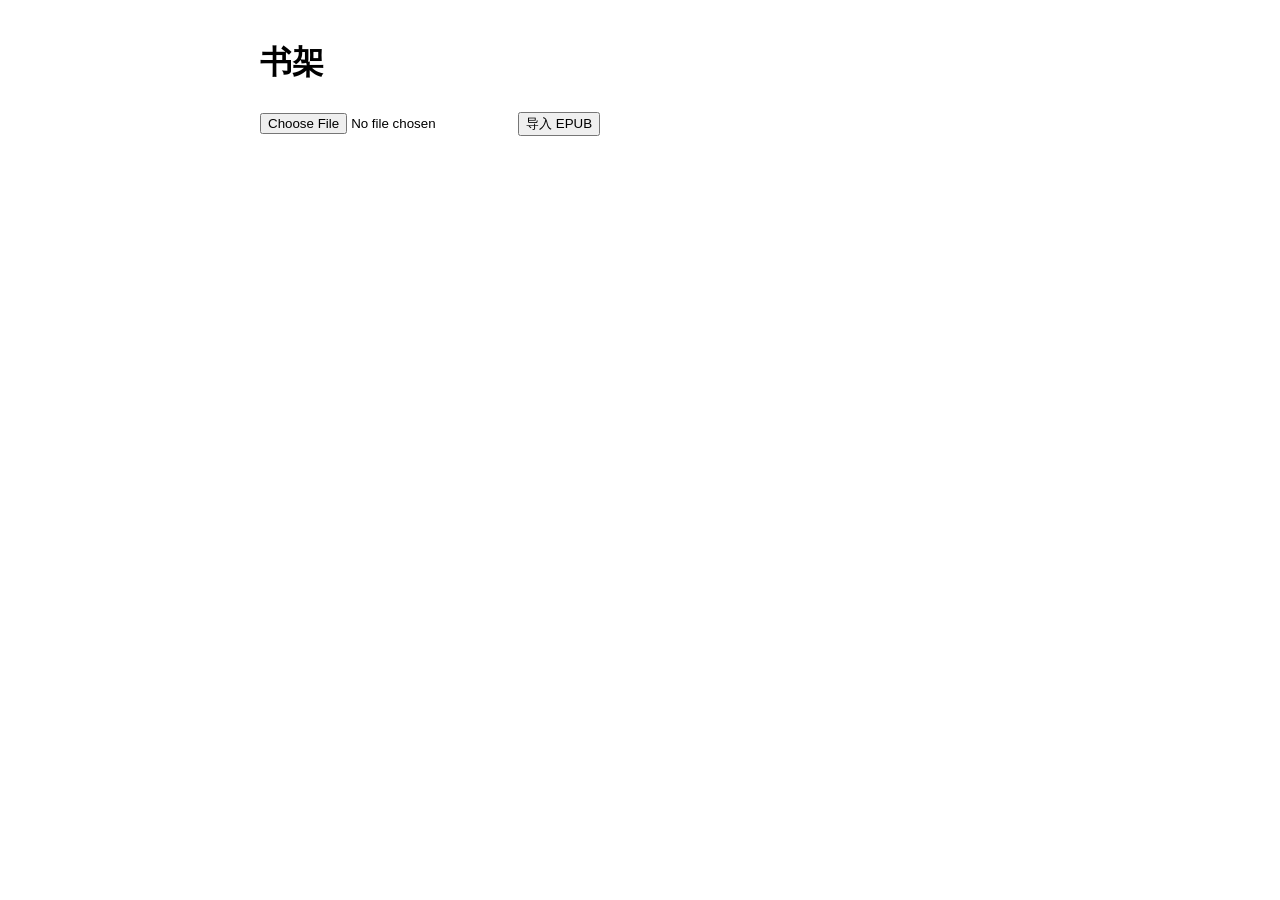
==== app/static/index.html @ ffcf8f90 "阶段 1：EPUB 导入和章节解析 - 按目录展平章节，支持锚点切分、跨文件章节、无目录回退、DRM 检测 - 书库接口和最简前端（书架、章节列表） - docs/spec.md、docs/plan." ====
<!doctype html>
<html lang="zh">
<head>
<meta charset="utf-8">
<meta name="viewport" content="width=device-width, initial-scale=1">
<title>书架</title>
<link rel="stylesheet" href="style.css">
</head>
<body>
<h1>书架</h1>

<form id="upload">
  <input type="file" name="file" accept=".epub" required>
  <button type="submit">导入 EPUB</button>
  <span id="status"></span>
</form>

<ul id="books"></ul>

<script src="app.js"></script>
<script>
const statusEl = document.getElementById("status");

async function render() {
  const list = document.getElementById("books");
  list.replaceChildren();
  const books = await api("/api/books");
  if (books.length === 0) list.append(el("li", {}, "还没有书，先导入一本吧。"));
  for (const b of books) {
    const del = el("button", {}, "删除");
    del.onclick = async () => {
      if (!confirm(`删除《${b.title}》？摘要缓存也会一起删除。`)) return;
      await api(`/api/books/${b.id}`, { method: "DELETE" });
      render();
    };
    list.append(el("li", {},
      el("a", { href: `book.html?id=${b.id}` }, b.title),
      ` — ${b.author || "未知作者"} · 正在读第 ${b.current_chapter} 章 / 共 ${b.chapter_count} 章 `,
      del,
    ));
  }
}

document.getElementById("upload").onsubmit = async (e) => {
  e.preventDefault();
  statusEl.textContent = "导入中…";
  try {
    await api("/api/books", { method: "POST", body: new FormData(e.target) });
    statusEl.textContent = "导入成功";
    e.target.reset();
    render();
  } catch (err) {
    statusEl.textContent = `导入失败：${err.message}`;
  }
};

render();
</script>
</body>
</html>
---- app/static/style.css ----
body { font-family: system-ui, sans-serif; max-width: 760px; margin: 0 auto; padding: 16px; line-height: 1.6; }
li { margin: 4px 0; }
.cover { max-height: 160px; float: right; margin-left: 16px; }
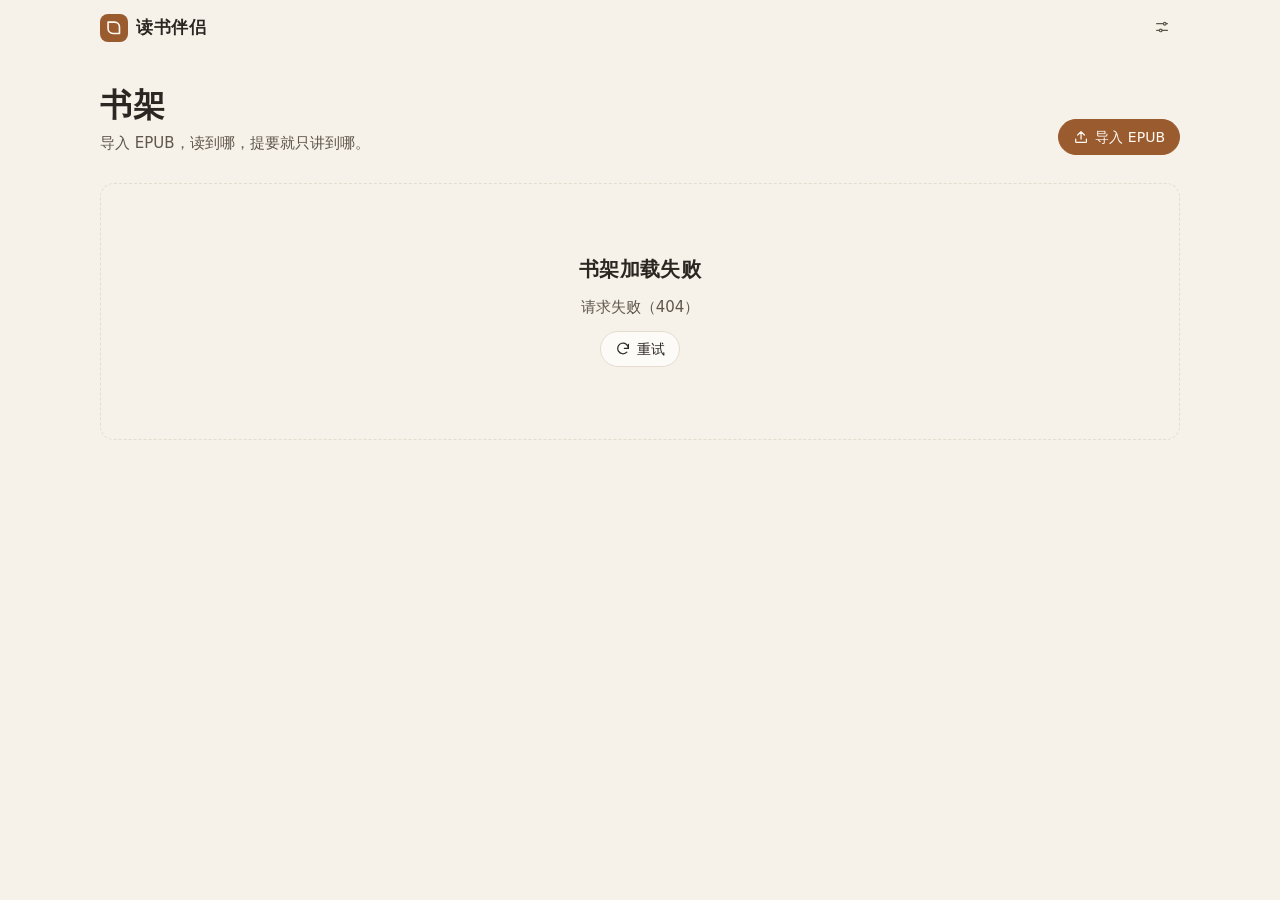
==== commit ca2def32: "feat(ui): 重做界面，面向沉浸阅读 视觉 - 以"纸张"为基调的设计：衬线正文、两端对齐、首行缩进，阅读区限宽 - 三套主题（纸张 / 护眼 / 夜间）+ 跟随系统，正文字号 15~24px " ====
--- a/app/static/index.html
+++ b/app/static/index.html
@@ -1,60 +1,57 @@
 <!doctype html>
-<html lang="zh">
+<html lang="zh-CN">
 <head>
+<title>书架 · 读书伴侣</title>
 <meta charset="utf-8">
-<meta name="viewport" content="width=device-width, initial-scale=1">
-<title>书架</title>
+<meta name="viewport" content="width=device-width, initial-scale=1, viewport-fit=cover">
+<!-- 前端单独部署时填后端地址，如 https://api.example.com；同源部署留空 -->
+<meta name="api-base" content="">
+<meta name="theme-color" content="#f6f2ea">
+<link rel="icon" href="data:image/svg+xml,%3Csvg xmlns='http://www.w3.org/2000/svg' viewBox='0 0 32 32'%3E%3Crect width='32' height='32' rx='8' fill='%239a5b2f'/%3E%3Cpath d='M9 9h9a5 5 0 0 1 5 5v9h-9a5 5 0 0 1-5-5z' fill='none' stroke='%23fffaf3' stroke-width='2'/%3E%3C/svg%3E">
 <link rel="stylesheet" href="style.css">
+<!-- 在样式生效前应用主题和字号，避免刷新时先闪一下默认主题 -->
+<script>
+try {
+  var d = document.documentElement, get = function (k, v) { var r = localStorage.getItem("ec." + k); return r === null ? v : JSON.parse(r); };
+  if (get("theme", "auto") !== "auto") d.dataset.theme = get("theme", "auto");
+  d.style.setProperty("--read-size", get("fontSize", 18) + "px");
+  if (get("veilUnread", true)) d.classList.add("veil-unread");
+} catch (e) {}
+</script>
+<script src="js/common.js"></script>
+<script src="js/shelf.js" defer></script>
 </head>
 <body>
-<h1>书架</h1>
+<header class="topbar">
+  <a class="brand" href="./" aria-label="返回书架">
+    <span class="brand-mark"><svg class="icon" viewBox="0 0 24 24" fill="none" stroke="currentColor" stroke-width="2" stroke-linecap="round" stroke-linejoin="round" aria-hidden="true"><path d="M5 5h8a6 6 0 0 1 6 6v8h-8a6 6 0 0 1-6-6z"/></svg></span>
+    读书伴侣
+  </a>
+  <span class="spacer"></span>
+  <button class="btn btn-ghost btn-icon" id="settings-btn" type="button" aria-label="阅读设置" aria-expanded="false" title="阅读设置">
+    <svg class="icon" viewBox="0 0 24 24" fill="none" stroke="currentColor" stroke-width="1.8" stroke-linecap="round" stroke-linejoin="round" aria-hidden="true"><path d="M4 7h10M18 7h2M4 17h4M12 17h8"/><circle cx="16" cy="7" r="2"/><circle cx="10" cy="17" r="2"/></svg>
+  </button>
+</header>
 
-<form id="upload">
-  <input type="file" name="file" accept=".epub" required>
-  <button type="submit">导入 EPUB</button>
-  <span id="status"></span>
-</form>
+<main class="page page-wide">
+  <section class="shelf-head">
+    <div>
+      <h1>书架</h1>
+      <p class="sub" id="shelf-sub">导入 EPUB，读到哪，提要就只讲到哪。</p>
+    </div>
+    <div class="shelf-tools">
+      <input class="search" id="search" type="search" placeholder="搜索书名或作者" aria-label="搜索书名或作者" hidden>
+      <button class="btn btn-primary" id="import-btn" type="button">
+        <svg class="icon" viewBox="0 0 24 24" fill="none" stroke="currentColor" stroke-width="1.8" stroke-linecap="round" stroke-linejoin="round" aria-hidden="true"><path d="M12 15V4M7 9l5-5 5 5"/><path d="M4 15v4a1 1 0 0 0 1 1h14a1 1 0 0 0 1-1v-4"/></svg>
+        导入 EPUB
+      </button>
+      <input id="file-input" type="file" accept=".epub,application/epub+zip" multiple hidden>
+    </div>
+  </section>
 
-<ul id="books"></ul>
+  <div id="books" class="book-grid" aria-live="polite"></div>
+</main>
 
-<script src="app.js"></script>
-<script>
-const statusEl = document.getElementById("status");
-
-async function render() {
-  const list = document.getElementById("books");
-  list.replaceChildren();
-  const books = await api("/api/books");
-  if (books.length === 0) list.append(el("li", {}, "还没有书，先导入一本吧。"));
-  for (const b of books) {
-    const del = el("button", {}, "删除");
-    del.onclick = async () => {
-      if (!confirm(`删除《${b.title}》？摘要缓存也会一起删除。`)) return;
-      await api(`/api/books/${b.id}`, { method: "DELETE" });
-      render();
-    };
-    list.append(el("li", {},
-      el("a", { href: `book.html?id=${b.id}` }, b.title),
-      ` — ${b.author || "未知作者"} · 正在读第 ${b.current_chapter} 章 / 共 ${b.chapter_count} 章 `,
-      del,
-    ));
-  }
-}
-
-document.getElementById("upload").onsubmit = async (e) => {
-  e.preventDefault();
-  statusEl.textContent = "导入中…";
-  try {
-    await api("/api/books", { method: "POST", body: new FormData(e.target) });
-    statusEl.textContent = "导入成功";
-    e.target.reset();
-    render();
-  } catch (err) {
-    statusEl.textContent = `导入失败：${err.message}`;
-  }
-};
-
-render();
-</script>
+<div class="drop-overlay" id="drop-overlay" aria-hidden="true">松开即可导入 EPUB</div>
 </body>
 </html>
--- a/app/static/style.css
+++ b/app/static/style.css
@@ -1,3 +1,1433 @@
-body { font-family: system-ui, sans-serif; max-width: 760px; margin: 0 auto; padding: 16px; line-height: 1.6; }
-li { margin: 4px 0; }
-.cover { max-height: 160px; float: right; margin-left: 16px; }
+/* EPUB 读书伴侣 —— 以"纸张"为基调的阅读界面。
+   颜色都定义成变量，三套主题（纸张 / 护眼 / 夜间）只换变量；"跟随系统"时由媒体查询切换。 */
+
+:root {
+  --bg: #f6f2ea;
+  --surface: #fdfbf7;
+  --surface-2: #efe9de;
+  --text: #2b2621;
+  --text-2: #5f564c;
+  --muted: #998d7f;
+  --line: #e4dccf;
+  --accent: #9a5b2f;
+  --accent-ink: #fffaf3;
+  --accent-soft: #f2e4d4;
+  --danger: #a33a2c;
+  --warn: #a56a12;
+  --warn-soft: #f7ebd3;
+  --ok: #4f7a4a;
+  --shadow-sm: 0 1px 2px rgb(60 40 20 / 6%);
+  --shadow: 0 1px 2px rgb(60 40 20 / 5%), 0 10px 30px -12px rgb(60 40 20 / 18%);
+  --radius: 14px;
+  --radius-sm: 8px;
+
+  --font-sans: -apple-system, BlinkMacSystemFont, "PingFang SC", "Hiragino Sans GB", "Microsoft YaHei",
+    "Noto Sans SC", "Noto Sans CJK SC", system-ui, sans-serif;
+  --font-serif: "Source Han Serif SC", "Noto Serif SC", "Noto Serif CJK SC", "Songti SC", "STSong", "SimSun",
+    Georgia, serif;
+  --read-size: 18px;
+
+  color-scheme: light;
+}
+
+/* 护眼：更暖、对比度更低，适合长时间看 */
+:root[data-theme="sepia"] {
+  --bg: #efe4cc;
+  --surface: #f6eedb;
+  --surface-2: #e6d9bc;
+  --text: #3d3326;
+  --text-2: #62553f;
+  --muted: #94846a;
+  --line: #ddcfb1;
+  --accent: #8a5a25;
+  --accent-soft: #e8d6b4;
+  --warn-soft: #ecdcb6;
+}
+
+/* 夜间：不用纯黑，减少和文字之间的刺眼反差 */
+:root[data-theme="night"] {
+  --bg: #161513;
+  --surface: #1f1d1a;
+  --surface-2: #2a2723;
+  --text: #e7e0d4;
+  --text-2: #b8ad9c;
+  --muted: #80776a;
+  --line: #36322c;
+  --accent: #d79c68;
+  --accent-ink: #1b140d;
+  --accent-soft: #3b2d21;
+  --danger: #e07a6a;
+  --warn: #e0a54a;
+  --warn-soft: #3a2e1a;
+  --ok: #8fbf86;
+  --shadow-sm: 0 1px 2px rgb(0 0 0 / 30%);
+  --shadow: 0 1px 2px rgb(0 0 0 / 30%), 0 12px 32px -12px rgb(0 0 0 / 60%);
+  color-scheme: dark;
+}
+
+@media (prefers-color-scheme: dark) {
+  :root:not([data-theme]) {
+    --bg: #161513;
+    --surface: #1f1d1a;
+    --surface-2: #2a2723;
+    --text: #e7e0d4;
+    --text-2: #b8ad9c;
+    --muted: #80776a;
+    --line: #36322c;
+    --accent: #d79c68;
+    --accent-ink: #1b140d;
+    --accent-soft: #3b2d21;
+    --danger: #e07a6a;
+    --warn: #e0a54a;
+    --warn-soft: #3a2e1a;
+    --ok: #8fbf86;
+    --shadow-sm: 0 1px 2px rgb(0 0 0 / 30%);
+    --shadow: 0 1px 2px rgb(0 0 0 / 30%), 0 12px 32px -12px rgb(0 0 0 / 60%);
+    color-scheme: dark;
+  }
+}
+
+/* ---------- 基础 ---------- */
+
+*,
+*::before,
+*::after {
+  box-sizing: border-box;
+}
+
+html {
+  -webkit-text-size-adjust: 100%;
+  text-size-adjust: 100%;
+}
+
+body {
+  margin: 0;
+  min-height: 100vh;
+  background: var(--bg);
+  color: var(--text);
+  font: 15px/1.6 var(--font-sans);
+  -webkit-font-smoothing: antialiased;
+  transition: background-color 0.3s, color 0.3s;
+}
+
+a {
+  color: inherit;
+  text-decoration: none;
+}
+
+button,
+input {
+  font: inherit;
+  color: inherit;
+}
+
+:focus-visible {
+  outline: 2px solid var(--accent);
+  outline-offset: 2px;
+  border-radius: 4px;
+}
+
+[hidden] {
+  display: none !important;
+}
+
+.visually-hidden {
+  position: absolute;
+  width: 1px;
+  height: 1px;
+  overflow: hidden;
+  clip: rect(0 0 0 0);
+  white-space: nowrap;
+}
+
+.icon {
+  width: 1.15em;
+  height: 1.15em;
+  flex: none;
+  vertical-align: -0.2em;
+}
+
+/* ---------- 顶栏 ---------- */
+
+.topbar {
+  position: sticky;
+  top: 0;
+  z-index: 20;
+  display: flex;
+  align-items: center;
+  gap: 12px;
+  height: 56px;
+  padding: 0 max(16px, calc((100vw - 1080px) / 2));
+  background: color-mix(in srgb, var(--bg) 82%, transparent);
+  backdrop-filter: saturate(1.4) blur(12px);
+  -webkit-backdrop-filter: saturate(1.4) blur(12px);
+  border-bottom: 1px solid transparent;
+  transition: border-color 0.2s;
+}
+
+.topbar.scrolled {
+  border-bottom-color: var(--line);
+}
+
+.brand {
+  display: inline-flex;
+  align-items: center;
+  gap: 8px;
+  font-family: var(--font-serif);
+  font-size: 17px;
+  font-weight: 600;
+  letter-spacing: 0.04em;
+}
+
+.brand-mark {
+  display: grid;
+  place-items: center;
+  width: 28px;
+  height: 28px;
+  border-radius: 8px;
+  background: var(--accent);
+  color: var(--accent-ink);
+}
+
+.crumb {
+  display: inline-flex;
+  align-items: center;
+  gap: 4px;
+  min-width: 0;
+  color: var(--text-2);
+  font-size: 14px;
+}
+
+.crumb a:hover {
+  color: var(--text);
+}
+
+.crumb .sep {
+  color: var(--muted);
+}
+
+.crumb .here {
+  overflow: hidden;
+  text-overflow: ellipsis;
+  white-space: nowrap;
+  color: var(--text);
+}
+
+.topbar .spacer {
+  flex: 1;
+}
+
+/* ---------- 页面 ---------- */
+
+.page {
+  width: min(760px, 100% - 32px);
+  margin: 0 auto;
+  padding: 28px 0 96px;
+}
+
+.page-wide {
+  width: min(1080px, 100% - 32px);
+}
+
+h1,
+h2,
+h3 {
+  margin: 0;
+  font-family: var(--font-serif);
+  font-weight: 600;
+  letter-spacing: 0.02em;
+  line-height: 1.35;
+}
+
+h1 {
+  font-size: clamp(24px, 4vw, 32px);
+}
+
+.sub {
+  margin: 4px 0 0;
+  color: var(--text-2);
+}
+
+.muted {
+  color: var(--muted);
+}
+
+/* ---------- 按钮 ---------- */
+
+.btn {
+  display: inline-flex;
+  align-items: center;
+  justify-content: center;
+  gap: 6px;
+  height: 36px;
+  padding: 0 14px;
+  border: 1px solid var(--line);
+  border-radius: 999px;
+  background: var(--surface);
+  color: var(--text);
+  font-size: 14px;
+  white-space: nowrap;
+  cursor: pointer;
+  transition: background-color 0.15s, border-color 0.15s, transform 0.1s, opacity 0.15s;
+}
+
+.btn:hover {
+  border-color: color-mix(in srgb, var(--accent) 40%, var(--line));
+}
+
+.btn:active {
+  transform: scale(0.97);
+}
+
+.btn:disabled {
+  opacity: 0.5;
+  cursor: not-allowed;
+  transform: none;
+}
+
+.btn-primary {
+  border-color: var(--accent);
+  background: var(--accent);
+  color: var(--accent-ink);
+}
+
+.btn-primary:hover {
+  border-color: var(--accent);
+  background: color-mix(in srgb, var(--accent) 88%, black);
+}
+
+.btn-ghost {
+  border-color: transparent;
+  background: transparent;
+  color: var(--text-2);
+}
+
+.btn-ghost:hover {
+  background: var(--surface-2);
+  border-color: transparent;
+  color: var(--text);
+}
+
+.btn-sm {
+  height: 30px;
+  padding: 0 10px;
+  font-size: 13px;
+}
+
+.btn-icon {
+  width: 36px;
+  padding: 0;
+}
+
+.btn-danger {
+  border-color: var(--danger);
+  background: var(--danger);
+  color: #fff;
+}
+
+/* ---------- 进度条 ---------- */
+
+.progress {
+  position: relative;
+  height: 4px;
+  overflow: hidden;
+  border-radius: 999px;
+  background: var(--surface-2);
+}
+
+.progress > span {
+  position: absolute;
+  inset: 0 auto 0 0;
+  border-radius: inherit;
+  background: var(--accent);
+  transition: width 0.5s cubic-bezier(0.2, 0.8, 0.2, 1);
+}
+
+/* ---------- 书架 ---------- */
+
+.shelf-head {
+  display: flex;
+  flex-wrap: wrap;
+  align-items: flex-end;
+  justify-content: space-between;
+  gap: 16px;
+  margin-bottom: 28px;
+}
+
+.shelf-tools {
+  display: flex;
+  gap: 8px;
+}
+
+.search {
+  width: 220px;
+  height: 36px;
+  padding: 0 14px;
+  border: 1px solid var(--line);
+  border-radius: 999px;
+  background: var(--surface);
+}
+
+.search::placeholder {
+  color: var(--muted);
+}
+
+.book-grid {
+  display: grid;
+  grid-template-columns: repeat(auto-fill, minmax(156px, 1fr));
+  gap: 32px 24px;
+}
+
+.book-card {
+  position: relative;
+  display: flex;
+  flex-direction: column;
+  gap: 10px;
+}
+
+/* 只在首次打开书架时依次浮现；之后导入、删除时重新渲染不再重播 */
+.book-grid.intro .book-card {
+  animation: rise 0.4s both;
+}
+
+.book-card .cover-link {
+  display: block;
+  border-radius: 6px 10px 10px 6px;
+  box-shadow: var(--shadow);
+  transition: transform 0.25s cubic-bezier(0.2, 0.8, 0.2, 1), box-shadow 0.25s;
+}
+
+.book-card .cover-link:hover {
+  transform: translateY(-4px) rotate(-0.4deg);
+  box-shadow: var(--shadow), 0 18px 36px -18px rgb(60 40 20 / 35%);
+}
+
+.cover {
+  position: relative;
+  display: block;
+  width: 100%;
+  aspect-ratio: 2 / 3;
+  overflow: hidden;
+  border-radius: inherit;
+  background: var(--surface-2);
+  object-fit: cover;
+}
+
+/* 书脊高光，让封面有一点"实体书"的感觉 */
+.cover-link::after {
+  content: "";
+  position: absolute;
+  inset: 0;
+  border-radius: inherit;
+  background: linear-gradient(90deg, rgb(255 255 255 / 0%) 0, rgb(255 255 255 / 18%) 3%, rgb(0 0 0 / 8%) 6%,
+      transparent 9%);
+  pointer-events: none;
+}
+
+.cover-link {
+  position: relative;
+}
+
+/* 没有封面时，按书名生成一张素雅的"布面精装"封面 */
+.cover-ph {
+  display: flex;
+  flex-direction: column;
+  justify-content: space-between;
+  padding: 16% 12% 12%;
+  background: hsl(var(--hue) 28% 36%);
+  color: hsl(var(--hue) 40% 94%);
+  font-family: var(--font-serif);
+}
+
+.cover-ph .ph-title {
+  display: -webkit-box;
+  overflow: hidden;
+  font-size: 17px;
+  font-weight: 600;
+  line-height: 1.4;
+  -webkit-line-clamp: 5;
+  -webkit-box-orient: vertical;
+}
+
+.cover-ph .ph-rule {
+  width: 28px;
+  height: 1px;
+  margin: 12px 0;
+  background: currentColor;
+  opacity: 0.6;
+}
+
+.cover-ph .ph-author {
+  font-size: 12px;
+  opacity: 0.8;
+}
+
+.book-meta {
+  display: flex;
+  flex-direction: column;
+  gap: 2px;
+  min-width: 0;
+}
+
+.book-title {
+  display: -webkit-box;
+  overflow: hidden;
+  font-family: var(--font-serif);
+  font-size: 15px;
+  font-weight: 600;
+  line-height: 1.45;
+  -webkit-line-clamp: 2;
+  -webkit-box-orient: vertical;
+}
+
+.book-author {
+  overflow: hidden;
+  color: var(--text-2);
+  font-size: 13px;
+  text-overflow: ellipsis;
+  white-space: nowrap;
+}
+
+.book-progress {
+  display: flex;
+  align-items: center;
+  gap: 8px;
+  margin-top: 6px;
+  color: var(--muted);
+  font-size: 12px;
+  font-variant-numeric: tabular-nums;
+}
+
+.book-progress .progress {
+  flex: 1;
+}
+
+.book-actions {
+  display: flex;
+  gap: 4px;
+  margin-top: 2px;
+}
+
+.book-actions .btn {
+  flex: 1;
+}
+
+.book-actions .btn-icon {
+  flex: none;
+  width: 30px;
+}
+
+.book-card.pending .cover {
+  display: grid;
+  place-items: center;
+  border: 1.5px dashed var(--line);
+  background: transparent;
+  color: var(--muted);
+  font-size: 13px;
+}
+
+.empty {
+  display: grid;
+  justify-items: center;
+  gap: 12px;
+  padding: 72px 16px;
+  border: 1.5px dashed var(--line);
+  border-radius: var(--radius);
+  color: var(--text-2);
+  text-align: center;
+}
+
+.empty .empty-art {
+  width: 72px;
+  height: 72px;
+  color: var(--accent);
+  opacity: 0.85;
+}
+
+.empty h2 {
+  font-size: 20px;
+  color: var(--text);
+}
+
+.empty p {
+  max-width: 28em;
+  margin: 0;
+}
+
+.drop-overlay {
+  position: fixed;
+  inset: 12px;
+  z-index: 50;
+  display: grid;
+  place-items: center;
+  border: 2px dashed var(--accent);
+  border-radius: 20px;
+  background: color-mix(in srgb, var(--bg) 88%, transparent);
+  color: var(--accent);
+  font-family: var(--font-serif);
+  font-size: 22px;
+  opacity: 0;
+  pointer-events: none;
+  transition: opacity 0.15s;
+}
+
+.drop-overlay.show {
+  opacity: 1;
+}
+
+/* ---------- 书籍头部（章节页 / 提要页） ---------- */
+
+.book-hero {
+  display: flex;
+  gap: 24px;
+  align-items: flex-end;
+  margin-bottom: 32px;
+}
+
+.book-hero .cover-wrap {
+  position: relative;
+  flex: none;
+  width: 104px;
+  border-radius: 4px 8px 8px 4px;
+  box-shadow: var(--shadow);
+}
+
+.book-hero .hero-info {
+  flex: 1;
+  min-width: 0;
+}
+
+.book-hero .eyebrow {
+  margin-bottom: 4px;
+  color: var(--accent);
+  font-size: 13px;
+  letter-spacing: 0.08em;
+}
+
+.book-hero .progress {
+  max-width: 320px;
+  margin: 14px 0 6px;
+}
+
+.hero-progress-text {
+  color: var(--text-2);
+  font-size: 13px;
+  font-variant-numeric: tabular-nums;
+}
+
+.hero-actions {
+  display: flex;
+  flex-wrap: wrap;
+  gap: 8px;
+  margin-top: 16px;
+}
+
+/* ---------- 卡片和小节 ---------- */
+
+.section {
+  margin-top: 40px;
+}
+
+.section-head {
+  display: flex;
+  align-items: baseline;
+  justify-content: space-between;
+  gap: 12px;
+  margin-bottom: 14px;
+}
+
+.section-head h2 {
+  font-size: 19px;
+}
+
+.section-head .hint {
+  color: var(--muted);
+  font-size: 13px;
+}
+
+.card {
+  padding: 22px 24px;
+  border: 1px solid var(--line);
+  border-radius: var(--radius);
+  background: var(--surface);
+  box-shadow: var(--shadow-sm);
+}
+
+.notice {
+  display: flex;
+  gap: 10px;
+  align-items: flex-start;
+  margin-bottom: 20px;
+  padding: 12px 16px;
+  border-radius: var(--radius-sm);
+  background: var(--warn-soft);
+  color: var(--text);
+  font-size: 14px;
+}
+
+.notice .icon {
+  margin-top: 2px;
+  color: var(--warn);
+}
+
+/* 正文阅读排版：衬线、两端对齐、首行缩进 */
+.prose {
+  font-family: var(--font-serif);
+  font-size: var(--read-size);
+  line-height: 1.95;
+  letter-spacing: 0.02em;
+  text-align: justify;
+  hanging-punctuation: allow-end;
+}
+
+.prose p {
+  margin: 0;
+  text-indent: 2em;
+}
+
+.prose p + p {
+  margin-top: 0.75em;
+}
+
+/* ---------- 上次读到哪 ---------- */
+
+.resume {
+  position: relative;
+  overflow: hidden;
+  padding: 28px 28px 24px;
+  border: 1px solid var(--line);
+  border-radius: var(--radius);
+  background:
+    radial-gradient(120% 140% at 100% 0%, var(--accent-soft) 0, transparent 55%),
+    var(--surface);
+  box-shadow: var(--shadow);
+}
+
+.resume .label {
+  display: inline-flex;
+  align-items: center;
+  gap: 6px;
+  color: var(--accent);
+  font-size: 13px;
+  letter-spacing: 0.08em;
+}
+
+.resume blockquote {
+  margin: 12px 0 0;
+  font-family: var(--font-serif);
+  font-size: calc(var(--read-size) * 1.15);
+  line-height: 1.8;
+}
+
+.resume blockquote::before {
+  content: "“";
+  margin-right: 2px;
+  color: var(--accent);
+}
+
+.resume blockquote::after {
+  content: "”";
+  margin-left: 2px;
+  color: var(--accent);
+}
+
+.resume .where {
+  margin-top: 10px;
+  color: var(--muted);
+  font-size: 13px;
+}
+
+.recent-list {
+  display: grid;
+  gap: 14px;
+  margin-top: 22px;
+  padding-top: 18px;
+  border-top: 1px dashed var(--line);
+}
+
+.recent-list h3 {
+  margin-bottom: 4px;
+  color: var(--text-2);
+  font-family: var(--font-sans);
+  font-size: 13px;
+  font-weight: 500;
+}
+
+.recent-list p {
+  margin: 0;
+  font-family: var(--font-serif);
+  font-size: calc(var(--read-size) * 0.9);
+  line-height: 1.85;
+}
+
+/* ---------- 整体回顾 ---------- */
+
+.recap-foot {
+  display: flex;
+  flex-wrap: wrap;
+  align-items: center;
+  justify-content: space-between;
+  gap: 8px;
+  margin-top: 18px;
+  padding-top: 14px;
+  border-top: 1px solid var(--line);
+  color: var(--muted);
+  font-size: 13px;
+}
+
+.skeleton {
+  display: grid;
+  gap: 12px;
+}
+
+.skeleton span {
+  height: 14px;
+  border-radius: 6px;
+  background: linear-gradient(90deg, var(--surface-2) 0, var(--line) 50%, var(--surface-2) 100%);
+  background-size: 200% 100%;
+  animation: shimmer 1.4s infinite linear;
+}
+
+.skeleton span:nth-child(3n) {
+  width: 72%;
+}
+
+.skeleton span:nth-child(3n + 2) {
+  width: 92%;
+}
+
+/* ---------- 生成进度 ---------- */
+
+.gen-status {
+  display: flex;
+  flex-wrap: wrap;
+  align-items: center;
+  gap: 12px 16px;
+  margin-bottom: 8px;
+  padding: 14px 18px;
+  border: 1px solid var(--line);
+  border-radius: var(--radius);
+  background: var(--surface);
+}
+
+.gen-status .gen-text {
+  flex: 1;
+  min-width: 200px;
+  font-size: 14px;
+}
+
+.gen-status .gen-text small {
+  display: block;
+  overflow: hidden;
+  color: var(--muted);
+  font-size: 12px;
+  text-overflow: ellipsis;
+  white-space: nowrap;
+}
+
+.gen-status .progress {
+  flex-basis: 100%;
+  order: 3;
+}
+
+.gen-status.error {
+  border-color: color-mix(in srgb, var(--danger) 45%, var(--line));
+}
+
+.spinner {
+  width: 16px;
+  height: 16px;
+  flex: none;
+  border: 2px solid var(--line);
+  border-top-color: var(--accent);
+  border-radius: 50%;
+  animation: spin 0.8s linear infinite;
+}
+
+/* ---------- 逐章摘要时间线 ---------- */
+
+.timeline {
+  position: relative;
+  margin: 0;
+  padding: 0;
+  list-style: none;
+}
+
+.timeline::before {
+  content: "";
+  position: absolute;
+  top: 18px;
+  bottom: 18px;
+  left: 11px;
+  width: 1px;
+  background: var(--line);
+}
+
+.tl-item {
+  position: relative;
+  padding-left: 36px;
+}
+
+.tl-item::before {
+  content: "";
+  position: absolute;
+  top: 19px;
+  left: 6px;
+  width: 11px;
+  height: 11px;
+  border: 2px solid var(--accent);
+  border-radius: 50%;
+  background: var(--bg);
+}
+
+.tl-item.pending::before {
+  border-color: var(--line);
+}
+
+.tl-item details {
+  border-radius: var(--radius-sm);
+  transition: background-color 0.15s;
+}
+
+.tl-item details[open] {
+  margin: 6px 0 10px;
+  padding-bottom: 14px;
+  background: var(--surface);
+  box-shadow: var(--shadow-sm);
+}
+
+.tl-item summary {
+  display: flex;
+  align-items: center;
+  gap: 10px;
+  padding: 12px 14px;
+  border-radius: var(--radius-sm);
+  cursor: pointer;
+  list-style: none;
+}
+
+.tl-item summary::-webkit-details-marker {
+  display: none;
+}
+
+.tl-item summary:hover {
+  background: var(--surface-2);
+}
+
+.tl-item details[open] summary:hover {
+  background: transparent;
+}
+
+.tl-item .tl-num {
+  flex: none;
+  min-width: 2.2em;
+  color: var(--muted);
+  font-size: 12px;
+  font-variant-numeric: tabular-nums;
+}
+
+.tl-item .tl-title {
+  flex: 1;
+  min-width: 0;
+  font-family: var(--font-serif);
+  font-size: 15px;
+}
+
+.tl-item .tl-parent {
+  margin-right: 6px;
+  color: var(--muted);
+  font-family: var(--font-sans);
+  font-size: 12px;
+}
+
+.tl-item .chev {
+  color: var(--muted);
+  transition: transform 0.2s;
+}
+
+.tl-item details[open] .chev {
+  transform: rotate(90deg);
+}
+
+.tl-body {
+  padding: 0 18px;
+}
+
+.tl-body .prose p {
+  text-indent: 0;
+}
+
+.tl-ending {
+  margin-top: 12px;
+  padding: 10px 14px;
+  border-left: 2px solid var(--accent);
+  border-radius: 0 var(--radius-sm) var(--radius-sm) 0;
+  background: var(--surface-2);
+  color: var(--text-2);
+  font-size: 14px;
+}
+
+.tl-ending b {
+  margin-right: 4px;
+  color: var(--accent);
+  font-weight: 500;
+}
+
+.tl-foot {
+  display: flex;
+  align-items: center;
+  justify-content: space-between;
+  gap: 8px;
+  margin-top: 12px;
+  color: var(--muted);
+  font-size: 12px;
+}
+
+/* ---------- 章节列表 ---------- */
+
+.toolbar {
+  display: flex;
+  flex-wrap: wrap;
+  align-items: center;
+  justify-content: space-between;
+  gap: 12px;
+  margin-bottom: 12px;
+  color: var(--text-2);
+  font-size: 13px;
+}
+
+.ch-group + .ch-group {
+  margin-top: 20px;
+}
+
+.ch-group-title {
+  margin: 0 0 6px 4px;
+  color: var(--text-2);
+  font-family: var(--font-serif);
+  font-size: 14px;
+  font-weight: 600;
+  letter-spacing: 0.06em;
+}
+
+.ch-list {
+  margin: 0;
+  padding: 0;
+  overflow: hidden;
+  border: 1px solid var(--line);
+  border-radius: var(--radius);
+  background: var(--surface);
+  list-style: none;
+}
+
+.ch-row {
+  display: flex;
+  align-items: center;
+  gap: 12px;
+  min-height: 52px;
+  padding: 8px 12px 8px 16px;
+  border-left: 3px solid transparent;
+  transition: background-color 0.15s;
+}
+
+.ch-row + .ch-row {
+  border-top: 1px solid var(--line);
+}
+
+.ch-row:hover {
+  background: color-mix(in srgb, var(--surface-2) 55%, transparent);
+}
+
+.ch-row .ch-state {
+  display: grid;
+  flex: none;
+  place-items: center;
+  width: 22px;
+  height: 22px;
+  border-radius: 50%;
+  color: var(--muted);
+  font-size: 11px;
+  font-variant-numeric: tabular-nums;
+}
+
+.ch-row.read .ch-state {
+  background: var(--accent-soft);
+  color: var(--accent);
+}
+
+.ch-row.current {
+  border-left-color: var(--accent);
+  background: var(--accent-soft);
+}
+
+.ch-row.current .ch-state {
+  background: var(--accent);
+  color: var(--accent-ink);
+}
+
+.ch-row .ch-title {
+  flex: 1;
+  min-width: 0;
+  font-family: var(--font-serif);
+  font-size: 15px;
+}
+
+.ch-row.unread .ch-title {
+  color: var(--text-2);
+}
+
+.ch-row.skipped .ch-title {
+  color: var(--muted);
+  text-decoration: line-through;
+  text-decoration-color: color-mix(in srgb, var(--muted) 60%, transparent);
+}
+
+.ch-row .ch-actions {
+  display: flex;
+  flex: none;
+  align-items: center;
+  gap: 8px;
+}
+
+.ch-row .set-current {
+  opacity: 0;
+  transition: opacity 0.15s;
+}
+
+.ch-row:hover .set-current,
+.ch-row .set-current:focus-visible {
+  opacity: 1;
+}
+
+@media (hover: none) {
+  .ch-row .set-current {
+    opacity: 1;
+  }
+}
+
+/* 防剧透：未读章节的标题先模糊，点一下才显示 */
+.veil-unread .veiled {
+  filter: blur(5px);
+  cursor: pointer;
+  user-select: none;
+  transition: filter 0.2s;
+}
+
+.veil-unread .veiled:hover {
+  filter: blur(4px);
+}
+
+.veil-unread .veiled.revealed {
+  filter: none;
+  cursor: auto;
+  user-select: auto;
+}
+
+.tag {
+  display: inline-flex;
+  align-items: center;
+  height: 20px;
+  margin-left: 8px;
+  padding: 0 8px;
+  border-radius: 999px;
+  background: var(--surface-2);
+  color: var(--text-2);
+  font-family: var(--font-sans);
+  font-size: 11px;
+  vertical-align: 2px;
+  white-space: nowrap;
+}
+
+.tag.accent {
+  background: var(--accent);
+  color: var(--accent-ink);
+}
+
+.tag.warn {
+  background: var(--warn-soft);
+  color: var(--warn);
+}
+
+/* 开关 */
+.switch {
+  display: inline-flex;
+  align-items: center;
+  gap: 8px;
+  color: var(--text-2);
+  font-size: 13px;
+  cursor: pointer;
+  user-select: none;
+}
+
+.switch input {
+  position: relative;
+  width: 34px;
+  height: 20px;
+  margin: 0;
+  border-radius: 999px;
+  background: var(--line);
+  appearance: none;
+  cursor: pointer;
+  transition: background-color 0.2s;
+}
+
+.switch input::after {
+  content: "";
+  position: absolute;
+  top: 2px;
+  left: 2px;
+  width: 16px;
+  height: 16px;
+  border-radius: 50%;
+  background: #fff;
+  box-shadow: 0 1px 2px rgb(0 0 0 / 25%);
+  transition: transform 0.2s;
+}
+
+.switch input:checked {
+  background: var(--accent);
+}
+
+.switch input:checked::after {
+  transform: translateX(14px);
+}
+
+/* ---------- 阅读设置面板 ---------- */
+
+.popover {
+  position: fixed;
+  top: 60px;
+  right: max(16px, calc((100vw - 1080px) / 2));
+  z-index: 40;
+  width: 280px;
+  padding: 18px;
+  border: 1px solid var(--line);
+  border-radius: var(--radius);
+  background: var(--surface);
+  box-shadow: var(--shadow), 0 24px 48px -24px rgb(0 0 0 / 30%);
+  animation: pop 0.16s both;
+}
+
+.popover h3 {
+  margin: 0 0 10px;
+  color: var(--text-2);
+  font-family: var(--font-sans);
+  font-size: 12px;
+  font-weight: 500;
+  letter-spacing: 0.06em;
+}
+
+.popover .row + h3 {
+  margin-top: 18px;
+}
+
+.theme-swatches {
+  display: grid;
+  grid-template-columns: repeat(4, 1fr);
+  gap: 8px;
+}
+
+.swatch {
+  display: grid;
+  gap: 6px;
+  justify-items: center;
+  padding: 0;
+  border: 0;
+  background: none;
+  color: var(--text-2);
+  font-size: 12px;
+  cursor: pointer;
+}
+
+.swatch i {
+  display: grid;
+  place-items: center;
+  width: 44px;
+  height: 44px;
+  border: 1px solid rgb(0 0 0 / 10%);
+  border-radius: 12px;
+  font-family: var(--font-serif);
+  font-style: normal;
+  font-size: 16px;
+}
+
+.swatch[aria-pressed="true"] i {
+  box-shadow: 0 0 0 2px var(--surface), 0 0 0 4px var(--accent);
+}
+
+.font-size-row {
+  display: flex;
+  align-items: center;
+  gap: 10px;
+}
+
+.font-size-row input[type="range"] {
+  flex: 1;
+  accent-color: var(--accent);
+}
+
+.font-size-row .value {
+  width: 3em;
+  color: var(--muted);
+  font-size: 12px;
+  text-align: right;
+  font-variant-numeric: tabular-nums;
+}
+
+/* ---------- 提示消息和对话框 ---------- */
+
+.toasts {
+  position: fixed;
+  bottom: 24px;
+  left: 50%;
+  z-index: 60;
+  display: grid;
+  gap: 8px;
+  justify-items: center;
+  transform: translateX(-50%);
+  pointer-events: none;
+}
+
+.toast {
+  display: flex;
+  align-items: center;
+  gap: 12px;
+  max-width: min(520px, 100vw - 32px);
+  padding: 10px 12px 10px 16px;
+  border-radius: 999px;
+  background: var(--text);
+  color: var(--bg);
+  box-shadow: var(--shadow);
+  font-size: 14px;
+  pointer-events: auto;
+  animation: rise 0.2s both;
+}
+
+.toast.error {
+  background: var(--danger);
+  color: #fff;
+}
+
+.toast button {
+  padding: 4px 10px;
+  border: 0;
+  border-radius: 999px;
+  background: rgb(255 255 255 / 16%);
+  cursor: pointer;
+}
+
+.toast.leaving {
+  opacity: 0;
+  transform: translateY(6px);
+  transition: opacity 0.2s, transform 0.2s;
+}
+
+dialog.confirm {
+  width: min(400px, 100vw - 32px);
+  padding: 24px;
+  border: 1px solid var(--line);
+  border-radius: var(--radius);
+  background: var(--surface);
+  color: var(--text);
+  box-shadow: var(--shadow);
+}
+
+dialog.confirm::backdrop {
+  background: rgb(20 15 10 / 40%);
+  backdrop-filter: blur(2px);
+}
+
+dialog.confirm h2 {
+  font-size: 18px;
+}
+
+dialog.confirm p {
+  margin: 10px 0 22px;
+  color: var(--text-2);
+}
+
+dialog.confirm .actions {
+  display: flex;
+  justify-content: flex-end;
+  gap: 8px;
+}
+
+/* ---------- 动画 ---------- */
+
+@keyframes rise {
+  from {
+    opacity: 0;
+    transform: translateY(8px);
+  }
+}
+
+@keyframes pop {
+  from {
+    opacity: 0;
+    transform: translateY(-4px) scale(0.98);
+  }
+}
+
+@keyframes shimmer {
+  to {
+    background-position: -200% 0;
+  }
+}
+
+@keyframes spin {
+  to {
+    transform: rotate(360deg);
+  }
+}
+
+@media (prefers-reduced-motion: reduce) {
+  *,
+  *::before,
+  *::after {
+    animation-duration: 0.01ms !important;
+    animation-iteration-count: 1 !important;
+    transition-duration: 0.01ms !important;
+  }
+}
+
+/* ---------- 窄屏 ---------- */
+
+@media (max-width: 600px) {
+  .page {
+    padding-top: 20px;
+  }
+
+  .book-grid {
+    grid-template-columns: repeat(2, 1fr);
+    gap: 28px 16px;
+  }
+
+  .shelf-tools {
+    width: 100%;
+  }
+
+  .search {
+    flex: 1;
+    width: auto;
+  }
+
+  .book-hero {
+    gap: 16px;
+  }
+
+  .book-hero .cover-wrap {
+    width: 80px;
+  }
+
+  .card,
+  .resume {
+    padding: 18px;
+  }
+
+  .ch-row {
+    padding-left: 12px;
+  }
+
+  .crumb .here {
+    max-width: 40vw;
+  }
+}
